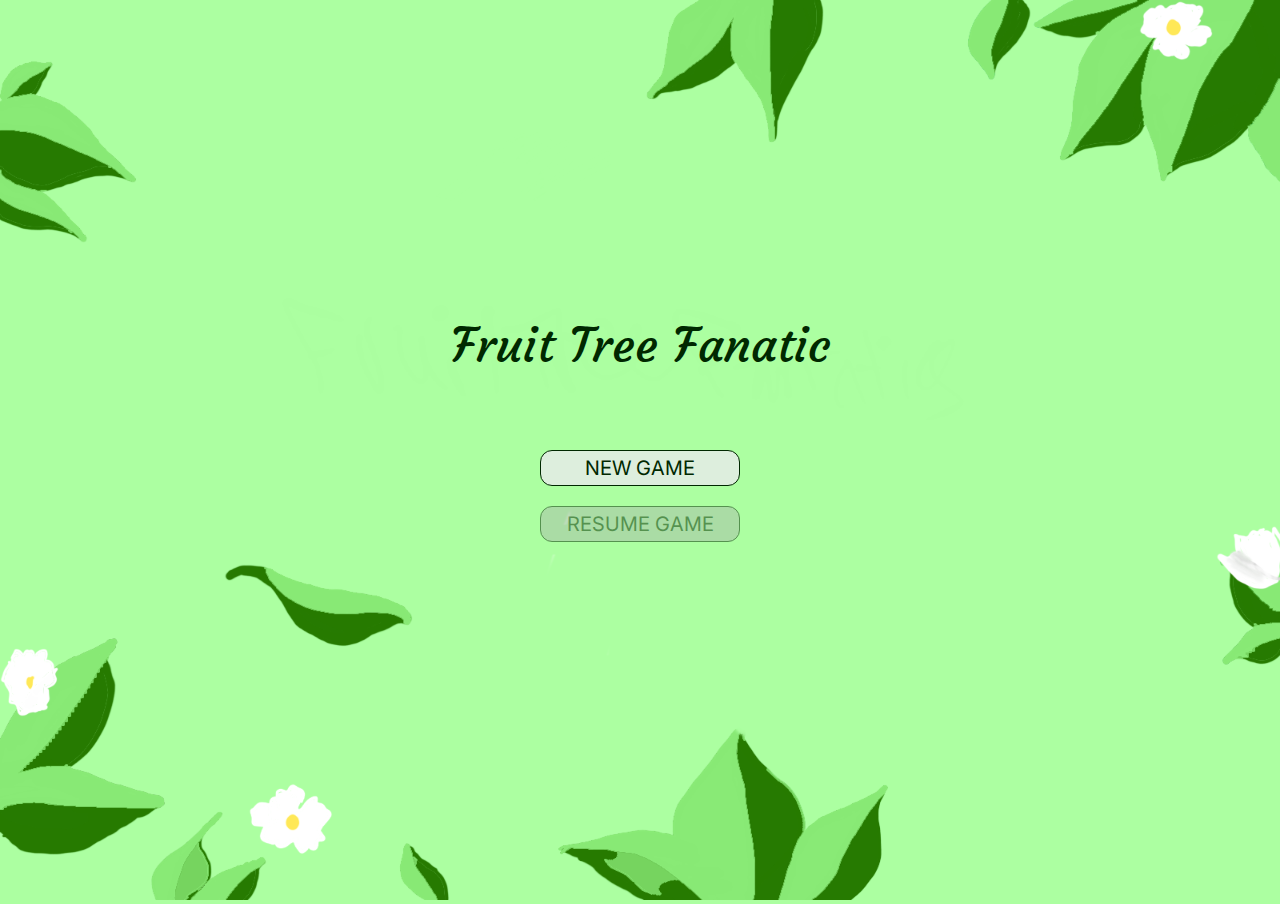
==== index.html @ 57ee325c "split css into seperate files for page-specific styles" ====
<!DOCTYPE html>
<html>
	<head>
		<meta charset="utf-8">
		<meta name="viewport" content="width=device-width, initial-scale=1">
		<title>Fruit Tree Fanatic</title>
		<link rel="preconnect" href="https://fonts.googleapis.com">
		<link rel="preconnect" href="https://fonts.gstatic.com" crossorigin>
		<link href="https://fonts.googleapis.com/css2?family=Courgette&family=Inter&display=swap" rel="stylesheet">
		<link rel='stylesheet' href='ftf.css'></link>
		<link rel='stylesheet' href='index.css'>
	</head>
	<body>
		<!-- leaf border image -->
		<img src="images/homePageImg.png" class="homeBackground">

		<!-- background music -->
		<audio loop src="./audio/FTFGeneralMusic.mp3" id="generalTheme"></audio>

	
    <!-- Mute button -->
	<div id="muteDiv" class='index hidden'>
		<button class="muteBtn" onclick="toggleMusic()">
			<img src="./images/mute.png" class="muteImg">
		</button>
	</div>

		<!--  secondLayer -->
		<header id='main-title' class="secondLayer">Fruit Tree Fanatic</header>

		<div id='main-buttons' class="secondLayer">
			<a id='new-game-link' href='new-game.html'><button id='new-game' class='index'>New Game</button></a>
			<br>
			<button id='resume-game' class='index' onclick="location.href = 'main-page.html'">Resume Game</button>
		</div> <!-- end of main-buttons -->

		<script src='ftf.js' type="text/javascript"></script>
	</body>
</html>
---- ftf.css ----
:root {
  --light-green: #acffa1; /*Mint Green*/
  --dark-green: #002800; /*Dark Green*/
  --lighter-green: #d0efcb; /*Tea Green*/
  --grey: #666; /*Granite Gray*/
  --brown: #6a3e2d; /*Van Dyke Brown*/
  --lightBrown: #c4ad8d;
  --ph-color: black; /*to be changed in js*/
  --padding-top: 2%; /*to be changed in js*/
  font-family: "Inter", sans-serif;
}

* {
  box-sizing: border-box;
}

/* makes it so height can be used for elements later on */
html {
  height: 100%;
}

body {
  width: 100%;
  height: 100%;
  margin: 0;
  padding: 0;
  background: var(--light-green);
}

/* centers all images */
img {
  position: relative;
  margin: auto;
}

/*removes link underlines thoroughly*/
a:link {
  text-decoration: none !important;
}
a:hover {
  text-decoration: none !important;
}
a:active {
  text-decoration: none !important;
}
a:visited {
  text-decoration: none !important;
}

.hidden {
  display: none !important;
  border: none !important;
}

p.coinText {
  display: inline-block;
  font-size: 20px;
  margin: 0;
}

p.dark-green {
  color: var(--dark-green);
}

.costImg {
  height: 25px;
  display: inline-block;
  margin: 0;
  position: relative;
  top: 4px;
}

.cost {
  margin: 5px auto;
}

.price {
  margin: 0 auto;
}
---- index.css ----
:root {
  --light-green: #acffa1; /*Mint Green*/
  --dark-green: #002800; /*Dark Green*/
  --lighter-green: #d0efcb; /*Tea Green*/
  --grey: #666; /*Granite Gray*/
  --brown: #6a3e2d; /*Van Dyke Brown*/
  --lightBrown: #c4ad8d;
  --ph-color: black; /*to be changed in js*/
  --padding-top: 2%; /*to be changed in js*/
  font-family: "Inter", sans-serif;
}

#main-title {
  width: 100%;
  text-align: center;
  font-family: "Courgette", sans-serif;
  font-size: 3em;
  color: var(--dark-green);
  position: absolute;
  top: 35%;
}

#main-buttons {
  position: absolute;
  width: 40%;
  top: 50%;
  margin: 0 30%;
}

button.index {
  display: block;
  margin: 0 auto;
  font-size: 20px;
  font-family: inherit;
  border-radius: 12px;
  border: 1px var(--dark-green) solid;
  color: var(--dark-green);
  text-transform: uppercase;
  background: #ded;
  width: 200px;
  height: 1.8em;
}

button.index:hover {
  background: #cdc;
}
button.index:focus {
  background: #bcb;
}
button.index:disabled {
  background: #aba;
  opacity: 0.5;
}

/* makes background size of screen and puts behind other elements */
.homeBackground {
  width: 100%;
  height: 100%;
  position: relative;
  z-index: 1;
}

/* puts other elements on top */
.secondLayer {
  position: relative;
  z-index: 2;
}
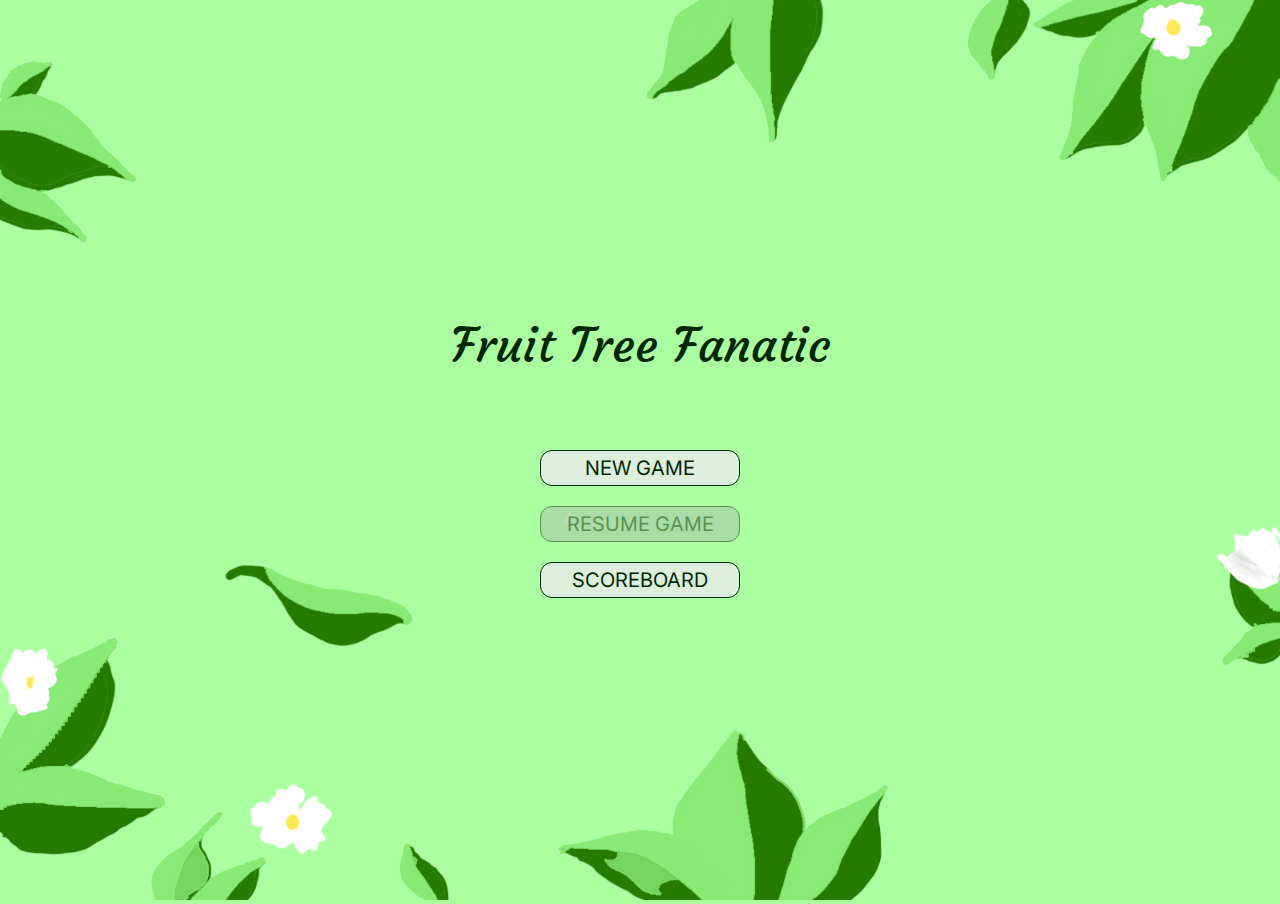
==== commit 707d5a50: "fixed fruitYield bug, grafted fruit was throwing off the fruitYield, added fruitYield to gameData to" ====
--- a/index.html
+++ b/index.html
@@ -4,11 +4,16 @@
 		<meta charset="utf-8">
 		<meta name="viewport" content="width=device-width, initial-scale=1">
 		<title>Fruit Tree Fanatic</title>
+
 		<link rel="preconnect" href="https://fonts.googleapis.com">
 		<link rel="preconnect" href="https://fonts.gstatic.com" crossorigin>
 		<link href="https://fonts.googleapis.com/css2?family=Courgette&family=Inter&display=swap" rel="stylesheet">
+
 		<link rel='stylesheet' href='ftf.css'></link>
 		<link rel='stylesheet' href='index.css'>
+
+		<link rel="shortcut icon" href="images/peach.ico" type="image/x-icon">
+		<link rel="icon" href="images/peach.ico" type="image/x-icon">
 	</head>
 	<body>
 		<!-- leaf border image -->
@@ -32,6 +37,8 @@
 			<a id='new-game-link' href='new-game.html'><button id='new-game' class='index'>New Game</button></a>
 			<br>
 			<button id='resume-game' class='index' onclick="location.href = 'main-page.html'">Resume Game</button>
+			<br>
+			<button class='index' onclick="location.href = 'scoreboard.html'">Scoreboard</button>
 		</div> <!-- end of main-buttons -->
 
 		<script src='ftf.js' type="text/javascript"></script>
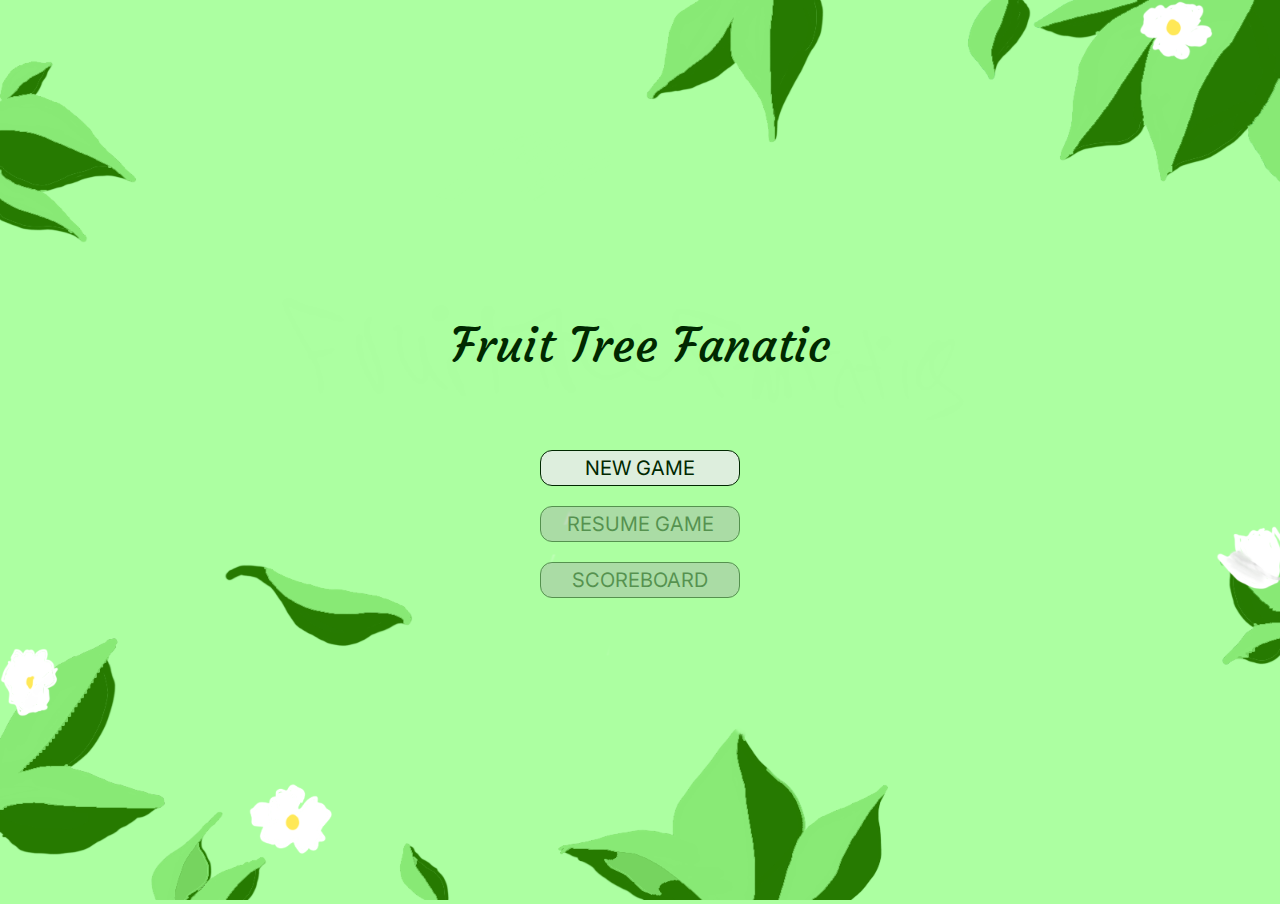
==== commit a6d6d525: "adjusted openMenu buttons on different pages" ====
--- a/index.html
+++ b/index.html
@@ -38,7 +38,7 @@
 			<br>
 			<button id='resume-game' class='index' onclick="location.href = 'main-page.html'">Resume Game</button>
 			<br>
-			<button class='index' onclick="location.href = 'scoreboard.html'">Scoreboard</button>
+			<button id='toScoreboard' class='index' onclick="location.href = 'scoreboard.html'">Scoreboard</button>
 		</div> <!-- end of main-buttons -->
 
 		<script src='ftf.js' type="text/javascript"></script>
--- a/ftf.css
+++ b/ftf.css
@@ -20,10 +20,11 @@
 }
 
 body {
+  display: inline-block;
   width: 100%;
   height: 100%;
-  margin: 0;
-  padding: 0;
+  margin: 0 !important;
+  padding: 0 !important;
   background: var(--light-green);
 }
 
@@ -76,4 +77,85 @@
 
 .price {
   margin: 0 auto;
+}
+
+
+#mainMenu {
+  position: fixed;
+  display: flex;
+  flex-direction: column;
+  z-index: 6;
+  right: -50%;
+  top: 5%;
+  transition: right 1s;
+  width: 25%;
+  border: 1px solid black;
+}
+
+#mainMenu.show {
+  right: 0;
+}
+
+#menuOpen {
+  position: absolute;
+  top: 4px;
+  right: 4px;
+  margin: 11px;
+  margin-bottom: 0;
+  padding: 0;
+  float: right;
+  border: none;
+  display: flex;
+  flex-direction: column;
+  width: 30px;
+  height: 30px;
+  background: inherit;
+  align-content: space-between;
+  justify-content: space-evenly;
+  z-index: 2;
+}
+
+.menuDash {
+  width: 100%;
+  height: 10%;
+  background: var(--grey);
+}
+
+.mainMenuBtn {
+  background: lightgrey;
+  padding: .5em;
+  font-size: 1.2em;
+  border: 2px solid black;
+  color: #000;
+  text-transform: uppercase;
+  opacity: 0.6;
+}
+
+.mainMenuBtn:hover {
+  opacity: 1;
+}
+
+/*for a fade out effect between levels*/
+#transition {
+  position: absolute;
+  top: 0;
+  height: 100%;
+  width: 100%;
+  margin: 0;
+  background: #000;
+  opacity: 0; 
+  transition: none;
+  z-index: 0;
+  transition-timing-function: linear;
+}
+
+#transition.faded {
+  transition: opacity 1s;
+  z-index: 5;
+  opacity: 0.5;
+}
+
+#transition.on {
+  z-index: 7;
+  opacity: 1;
 }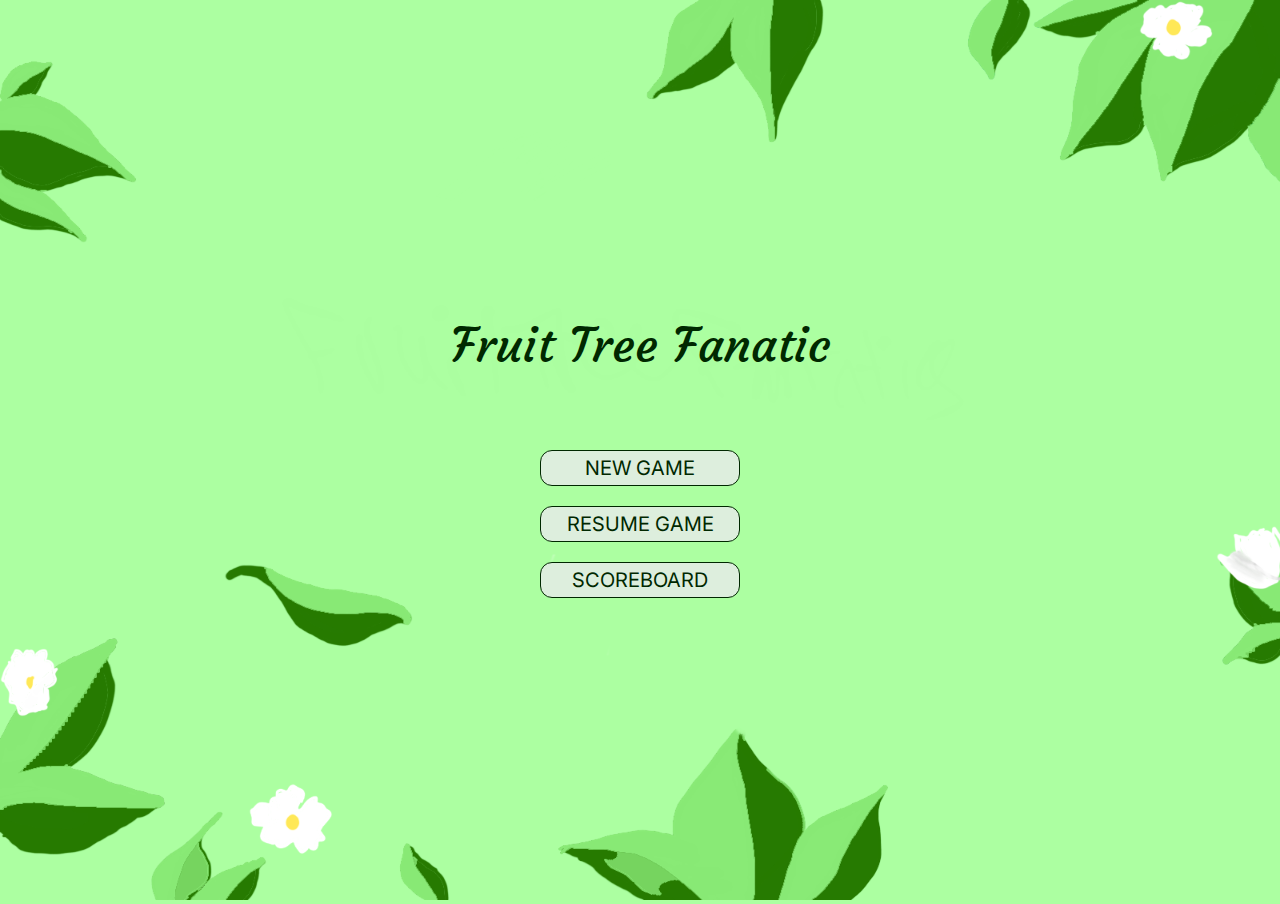
==== commit efd77f21: "fixed index url.includes bug" ====
--- a/index.html
+++ b/index.html
@@ -15,7 +15,7 @@
 		<link rel="shortcut icon" href="images/peach.ico" type="image/x-icon">
 		<link rel="icon" href="images/peach.ico" type="image/x-icon">
 	</head>
-	<body>
+	<body class='index'>
 		<!-- leaf border image -->
 		<img src="images/homePageImg.png" class="homeBackground">
 
--- a/ftf.css
+++ b/ftf.css
@@ -23,8 +23,8 @@
   display: inline-block;
   width: 100%;
   height: 100%;
-  margin: 0 !important;
-  padding: 0 !important;
+  margin: 0;
+  padding: 0;
   background: var(--light-green);
 }
 
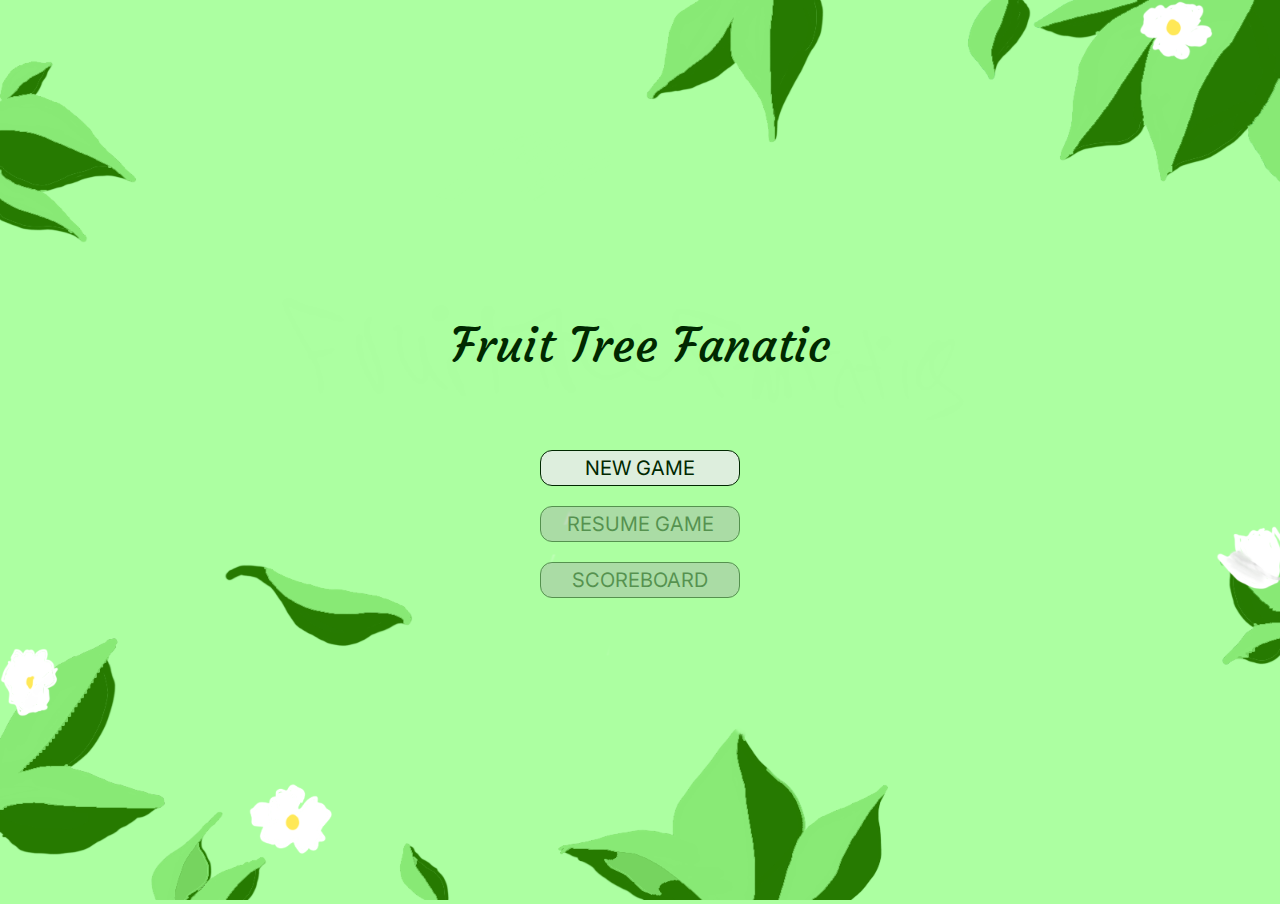
==== commit 28efdd3a: "added lang='en' to html tags" ====
--- a/index.html
+++ b/index.html
@@ -1,5 +1,5 @@
 <!DOCTYPE html>
-<html>
+<html lang='en'>
 	<head>
 		<meta charset="utf-8">
 		<meta name="viewport" content="width=device-width, initial-scale=1">
